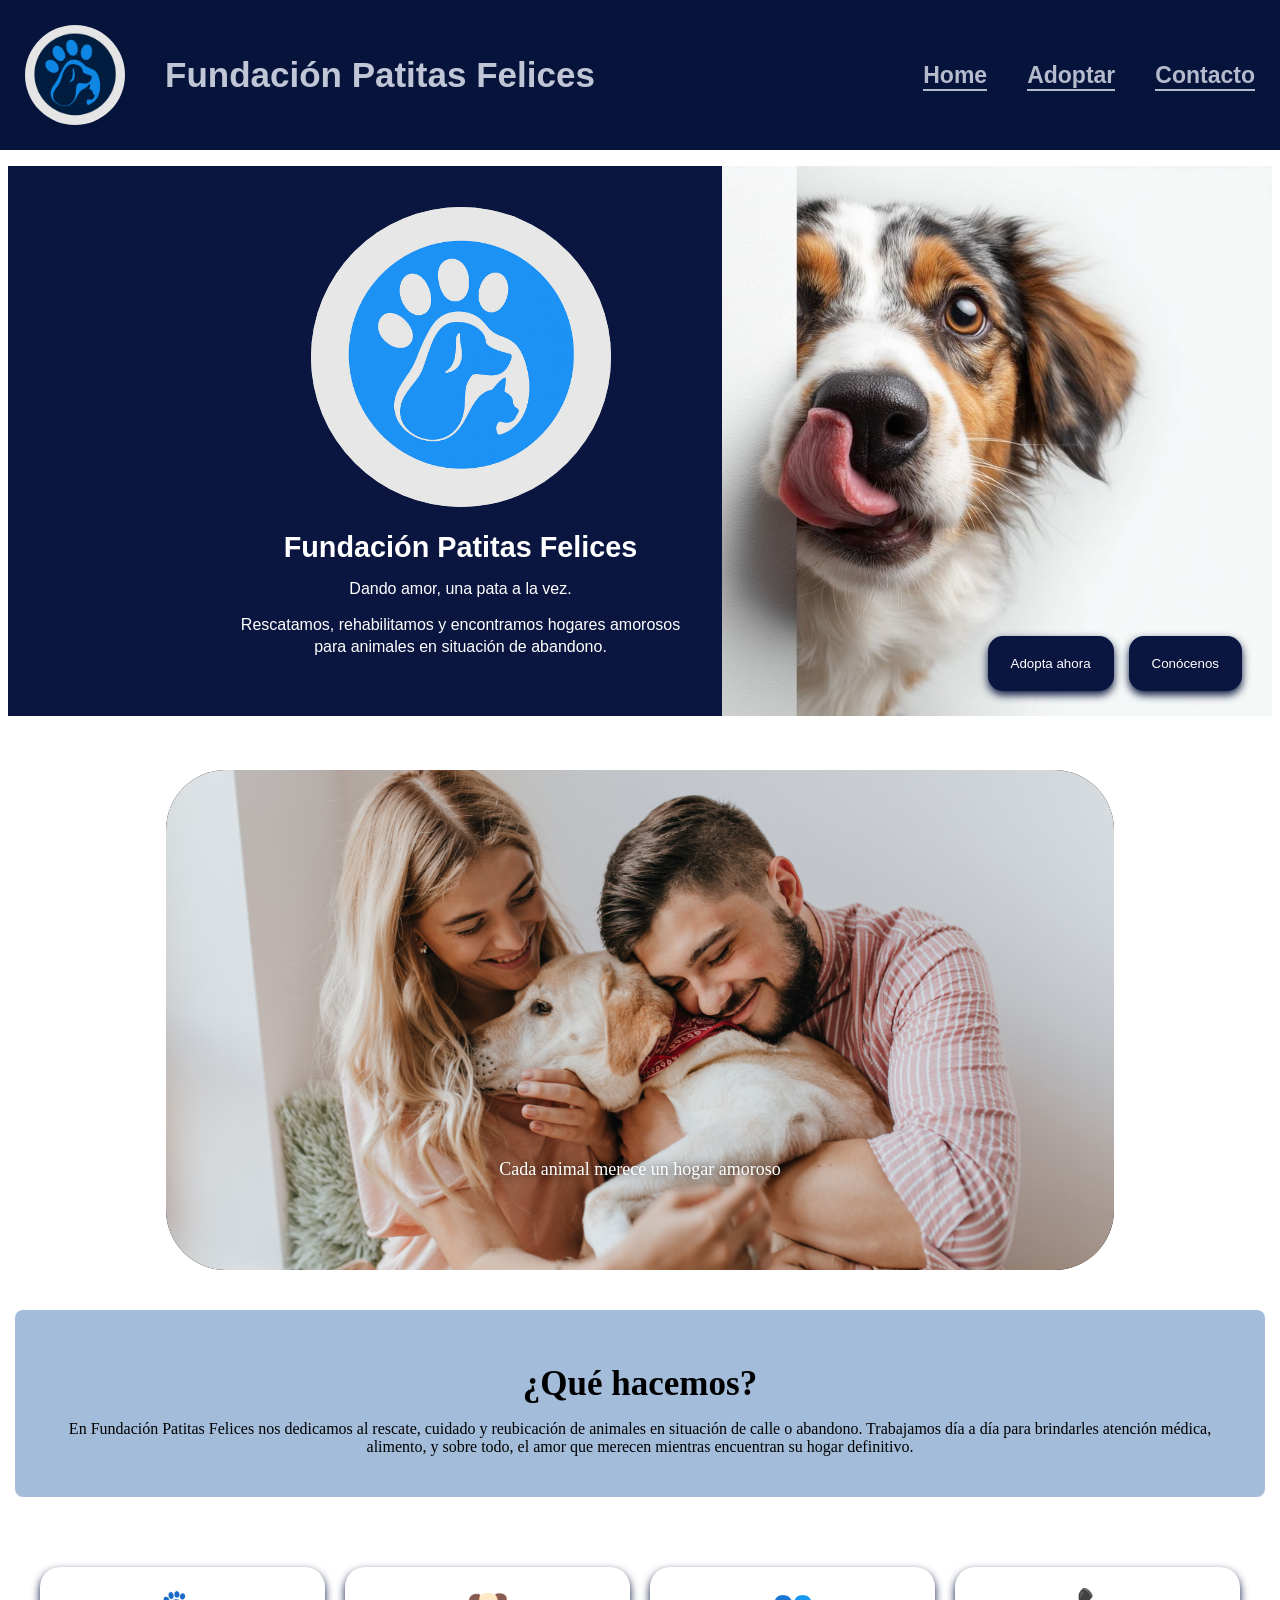
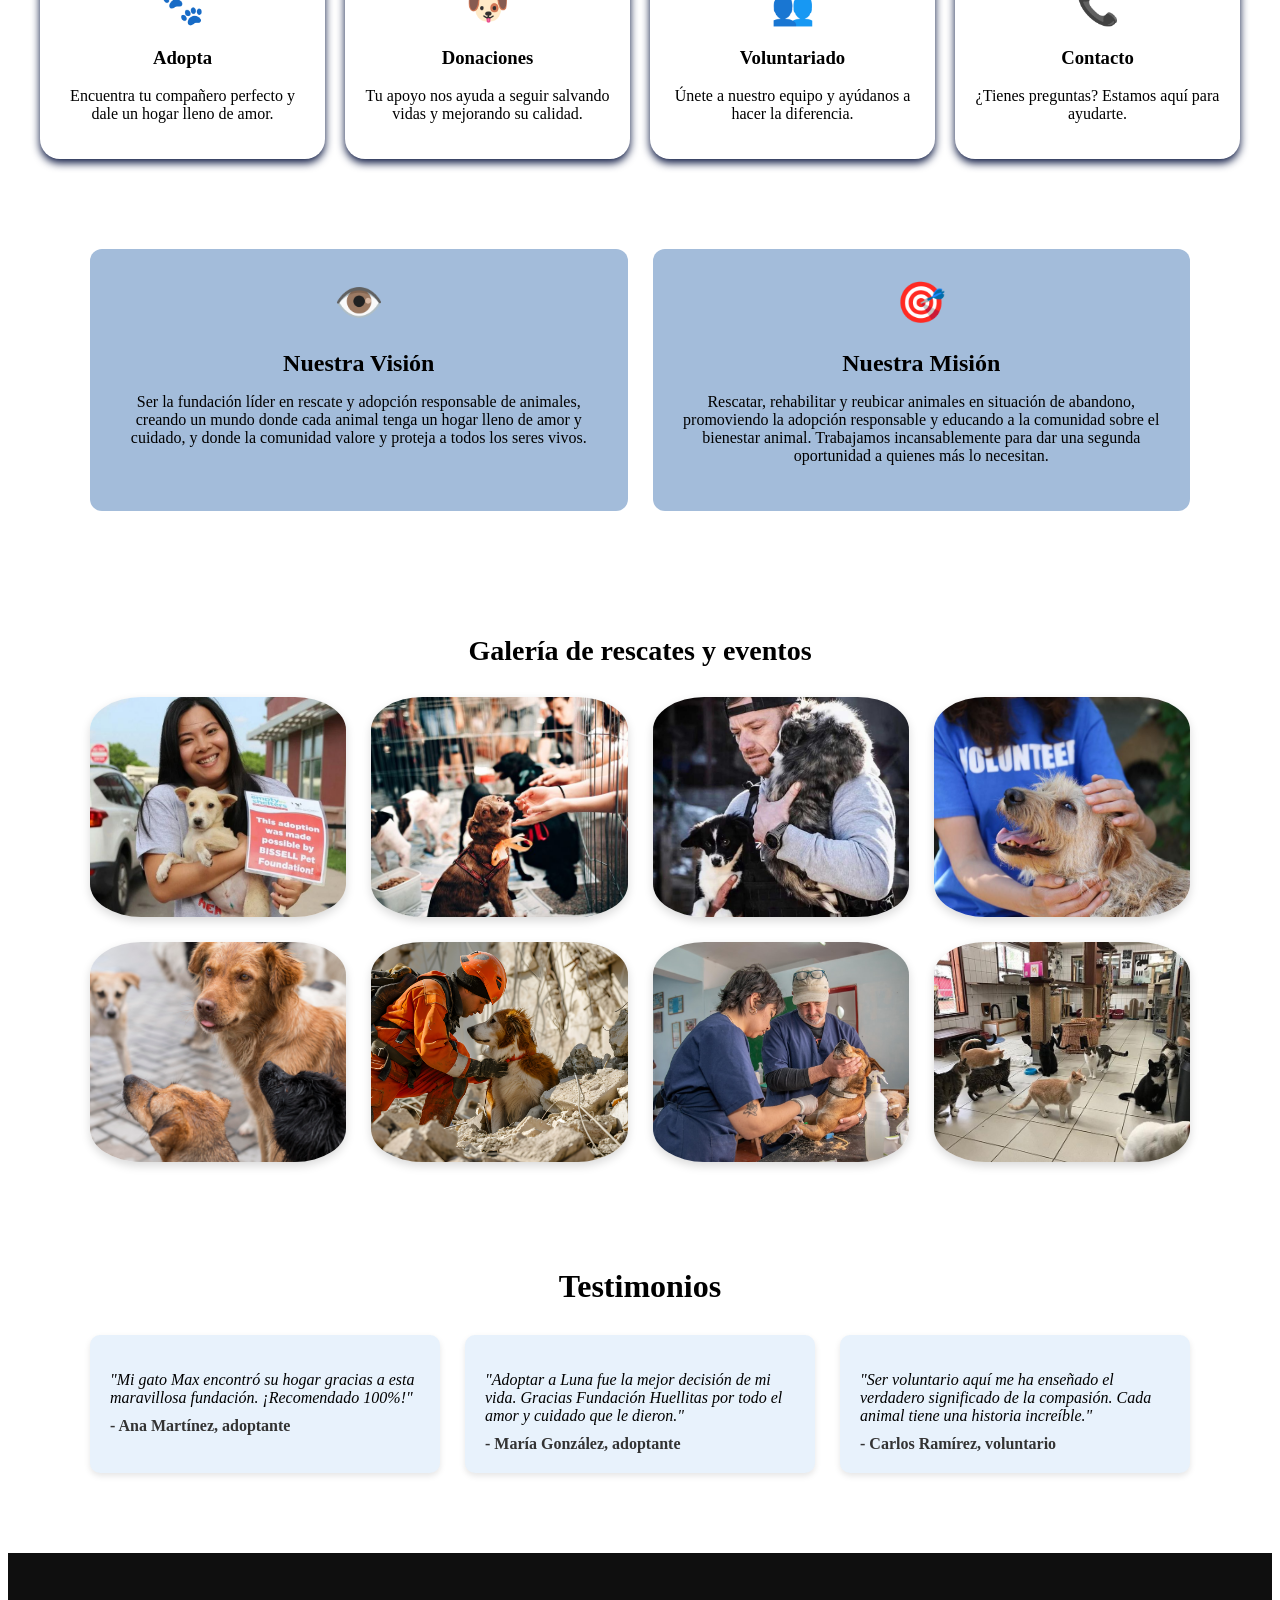
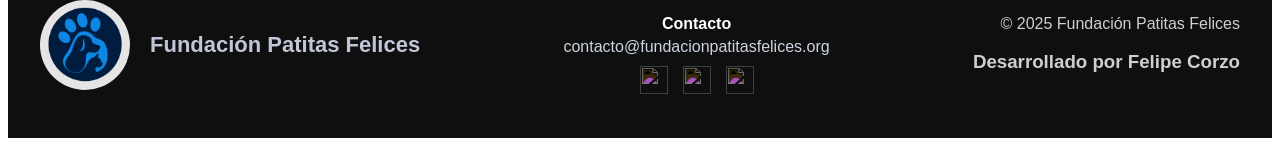
==== index.html @ 5bd4347e "fix: Se movio la carpeta index.html a la raiz" ====
<!DOCTYPE html>
<html lang="es">
<head>
    <meta charset="UTF-8">
    <meta name="viewport" content="width=device-width, initial-scale=1.0">
    <title>Patitas Felices</title>
    <link rel="icon" type="image/svg+xml" href="../img/descarga.svg">
    <link rel="stylesheet" href="../css/index.css">
</head>
<body>
    <header class="header">
        <div class="logo">
            <img src="../img/ChatGPT Image 14 nov 2025, 01_46_52 p.m..png" alt="Logo">
        </div>
        <div class="nombre"><h1>Fundación Patitas Felices</h1></div>
    
        <nav class="nav-menu">
            <a href="index.html">Home</a>
            <a href="catalogo.html" target="_blank"> Adoptar</a>
            <a href="formulario.html" target="_blank">Contacto</a>
        </nav>
    </header>
    <br><br>
           <!-- SECCION INICIO FONDO AZUL CON BOTONES-->
    <section class="hero-section">
        <div class="info-container">
          <div class="logo-container">
            <img src="../img/cf2a69e1-0543-4b92-8ab0-10d40a0b0eea.png" alt="Logo Fundación" />
          </div>
          <h1>Fundación Patitas Felices</h1>
          <p class="subtitle">Dando amor, una pata a la vez.</p>
          <p class="description">
            Rescatamos, rehabilitamos y encontramos hogares amorosos para animales en situación de abandono.
          </p>
        </div>
        <div class="image-container">
          <img src="../img/Dog.jpeg" alt="Perro" />
          <div class="buttons">
            <a href="catalogo.html" target="_blank"> 
            <button class="btn">Adopta ahora</button>
            </a>
            <a href="formulario.html" target="_blank">
            <button class="btn">Conócenos</button>
            </a>
          </div>
        </div>
      </section>
      <br><br><br>
      <!-- CARRUSEL DE FOTOS-->
      <div class="carousel">
        <div class="track">
            <div class="slide">
                <img src="../img/04.jpg" alt="img1">
                <div class="caption">Cada animal merece un hogar amoroso</div>
            </div>
            <div class="slide">
                <img src="../img/01.jpg" alt="img2">
                <div class="caption">Salvando vidas, una pata a la vez</div>
            </div>
            <div class="slide">
                <img src="../img/03.jpeg" alt="img3">
                <div class="caption">Voluntariado comprometido con el bienestar animal</div>
            </div>
            <div class="slide">
                <img src="../img/05.jpg" alt="img4">
                <div class="caption">¡Amor puro!</div>
            </div>
        </div>
    </div>

 <!-- SECCIONES CUERPO PAGINA-->
    <section class="que-hacemos">
      <h2>¿Qué hacemos?</h2>
      <p>
          En Fundación Patitas Felices nos dedicamos al rescate, cuidado y reubicación de animales en situación de calle o abandono.
          Trabajamos día a día para brindarles atención médica, alimento, y sobre todo, el amor que merecen mientras encuentran su hogar definitivo.
      </p>
  </section>
  <section class="cards-servicios">

    <a href="catalogo.html" target="_blank" class="card link-card">
        <div class="icon">🐾</div>
        <h3>Adopta</h3>
        <p>Encuentra tu compañero perfecto y dale un hogar lleno de amor.</p>
    </a>

    <a href="formulario.html" target="_blank" class="card link-card">
        <div class="icon">🐶</div>
        <h3>Donaciones</h3>
        <p>Tu apoyo nos ayuda a seguir salvando vidas y mejorando su calidad.</p>
    </a>

    <a href="formulario.html" target="_blank" class="card link-card">
        <div class="icon">👥</div>
        <h3>Voluntariado</h3>
        <p>Únete a nuestro equipo y ayúdanos a hacer la diferencia.</p>
    </a>

    <a href="formulario.html" target="_blank" class="card link-card">
        <div class="icon">📞</div>
        <h3>Contacto</h3>
        <p>¿Tienes preguntas? Estamos aquí para ayudarte.</p>
    </a>

</section>

  
  <section class="mision-vision">
      <div class="bloque">
          <div class="icon">👁️</div>
          <h3>Nuestra Visión</h3>
          <p>
              Ser la fundación líder en rescate y adopción responsable de animales, creando un mundo donde cada animal tenga un hogar lleno de amor y cuidado,
              y donde la comunidad valore y proteja a todos los seres vivos.
          </p>
      </div>
  
      <div class="bloque">
          <div class="icon">🎯</div>
          <h3>Nuestra Misión</h3>
          <p>
              Rescatar, rehabilitar y reubicar animales en situación de abandono, promoviendo la adopción responsable y educando a la comunidad sobre el bienestar animal.
              Trabajamos incansablemente para dar una segunda oportunidad a quienes más lo necesitan.
          </p>
      </div>
  </section>
  
  <section class="galeria">
    <h2>Galería de rescates y eventos</h2>

    <div class="galeria-grid">
        <img src="../img/1.jpeg" alt="">
        <img src="../img/2.jpeg" alt="">
        <img src="../img/3.jpeg" alt="">
        <img src="../img/4.jpeg" alt="">
        <img src="../img/5.jpg" alt="">
        <img src="../img/6.jpg" alt="">
        <img src="../img/03.jpeg" alt="">
        <img src="../img/7.jpeg" alt="">
    </div>
</section>

<!--  TESTIMONIOS -->
<section class="testimonios">
  <h2>Testimonios</h2>

  <div class="testimonios-grid">

      <div class="testimonio">
          <p>"Mi gato Max encontró su hogar gracias a esta maravillosa fundación. ¡Recomendado 100%!"</p>
          <span>- Ana Martínez, adoptante</span>
      </div>

      <div class="testimonio">
          <p>"Adoptar a Luna fue la mejor decisión de mi vida. Gracias Fundación Huellitas por todo el amor y cuidado que le dieron."</p>
          <span>- María González, adoptante</span>
      </div>

      <div class="testimonio">
          <p>"Ser voluntario aquí me ha enseñado el verdadero significado de la compasión. Cada animal tiene una historia increíble."</p>
          <span>- Carlos Ramírez, voluntario</span>
      </div>

  </div>
</section>

<!-- FOOTER  -->
    <footer class="footer">
        <div class="footer-container">

            <!-- IZQUIERDA -->
            <div class="footer-left">
                <img src="../img/ChatGPT Image 14 nov 2025, 01_46_52 p.m..png" alt="logo" />

                <div class="footer-title">
                    <p>Fundación Patitas Felices</p>
                </div>
            </div>

            <!-- CENTRO -->
            <div class="footer-center">
                <h4>Contacto</h4>
                <a href="mailto:contacto@fundacionpatitasfelices.org">
                    contacto@fundacionpatitasfelices.org
                </a>

                <div class="footer-redes">
                    <a href="#"><img src="https://cdn-icons-png.flaticon.com/512/2111/2111463.png" alt=""></a>
                    <a href="#"><img src="https://cdn-icons-png.flaticon.com/512/732/732200.png" alt=""></a>
                    <a href="#"><img src="https://cdn-icons-png.flaticon.com/512/733/733547.png" alt=""></a>
                </div>
            </div>

            <!-- DERECHA -->
            <div class="footer-right">
                <p>© 2025 Fundación Patitas Felices</p>
                <h3>Desarrollado por Felipe Corzo</h3>
            </div>

        </div>
    </footer>


</body>
</html>
---- css/index.css ----
/* header index */

body {
    margin-top: 130px;
}

.header {
    width: 100%;
    background-color: #06143b;
    padding: 25px ;
    display: flex;
    align-items: center;
    justify-content: space-between;
    box-sizing: border-box;

    position: fixed;
    top: 0;
    left: 0;    
    z-index: 10;
}

/* LOGO */
.logo {
    width: 100px;
    height: 100px;
    margin-left: 0;
    flex-shrink: 0;
}

.logo img {
    width: 100%;
    height: 100%;
    object-fit: cover;
    border-radius: 100%;
}

/* NOMBRE */
.nombre {
    color: #c0c6d6;
    margin: 0 40px;
    flex-grow: 1;
}

.nombre h1 {
    font-size: 35px;
    font-weight: 600;
    margin: 0;
}

/* NAV */
.nav-menu {
    display: flex;
    gap: 40px;
}

.nav-menu a {
    text-decoration:none;
    color: #b5bbcc;
    font-size: 23px;
    font-weight: 700;
    font-family: 'Lucida Sans', 'Lucida Sans Regular', 'Lucida Grande', 'Lucida Sans Unicode', Geneva, Verdana, sans-serif;
    transition: 0.3s;
    box-shadow: 0 2px;
}

.nav-menu a:hover {
    color: #1d4ed8;
}

@media (max-width: 900px) {
    .header {
        padding: 15px 25px;
    }
    .nombre h1 {
        font-size: 24px;
    }
    .nav-menu {
        gap: 25px;
    }
}

@media (max-width: 600px) {

    .header {
        flex-direction: column;
        padding: 15px 20px;
        gap: 10px;
    }
    .logo {
        width: 60px;
        height: 60px;
    }
    .nombre h1 {
        font-size: 20px;
        text-align: center;
    }
    .nav-menu {
        width: 100%;
        justify-content: center;
        flex-wrap: wrap;
        gap: 15px;
    }
    .nav-menu a {
        font-size: 18px;
    }
}



/*seccion de contenido principal */
/* Estilos para la sección */
.hero-section {
    display: flex;
    background-color: #0a1640; /* azul oscuro */
    color: white;
    width: 100%;
    height: 550px;
    align-items: center;
    justify-content: space-between;
    
  }   
  
  /* Contenedor de información */
  .info-container {
    flex: 1;
    max-width: 450px;
    text-align: center;
    margin-left: 18%;
  }
  
  /* Contenedor del logo redondo */
  .logo-container {
  width: 300px;        /* dale el tamaño que necesites */
  height: 300px;
  background: #ddd;
  border-radius: 100%;
  margin: 0 auto;
  
  }
  
  .logo-container img {
    width: 100%;
    height: 100%;
    object-fit: cover; /* o cover, según lo que quieras */
    display: block;
    border-radius: 100%;
    
  }
  
  /* Título principal */
  h1 {
    font-weight: 700;
    font-size: 1.8rem;
    margin-bottom: 8px;
    font-family: 'Lucida Sans', 'Lucida Sans Regular', 'Lucida Grande', 'Lucida Sans Unicode', Geneva, Verdana, sans-serif;
  }
  
  /* Subtítulo */
  .subtitle {
   font-family: Verdana, Geneva, Tahoma, sans-serif;
   
    
  }
  
  /* Texto descriptivo */
  .description {
    font-family: Arial, Helvetica, sans-serif;
    line-height: 1.4;
  
  }
  
  /* Contenedor de la imagen del perro y botones */
  .image-container {
    flex: 1;
    position: relative;
    max-width: 550px;
   
  }
  
  /* Imagen del perro */
  .image-container img {
    width: 100%;
    display: block;
  }
  
  /* Botones abajo a la derecha */
  .buttons {
    position: absolute;
    bottom: 25px;
    right: 30px;
    display: flex;
    gap: 15px;
    
  }
  
  /* Estilo de botones */
  .btn {
    background-color: #0a1640; /* mismo azul oscuro que el fondo */
    color: white;
    border: none;
    padding: 20px 23px;
    cursor: pointer;
    font-family: Verdana, Geneva, Tahoma, sans-serif;
    border-radius: 15px;
    box-shadow: 0 4px 8px #0a1640
  }
  
  .btn:hover {
     background-color: #1d4ed8;/* azul un poco más claro al pasar el mouse */   
  }

  /* ============================
      RESPONSIVE HERO SECTION
   ============================ */
@media (max-width: 768px) {

  .hero-section {
    flex-direction: column;     /* elementos uno debajo del otro */
    height: auto;
    padding: 30px 20px;
    text-align: center;
  }

  /* ------------ LOGO ─----------- */
  .logo-container {
    width: 180px;
    height: 180px;  /* mantiene proporción */
    margin: 0 auto 20px auto;
   
  }

  .info-container {
    margin: 0;
    max-width: 100%;
  }

  h1 {
    font-size: 1.4rem;
  }

  .subtitle,
  .description {
    font-size: 0.95rem;
    padding: 0 10px;
  }

  /* ------------ IMAGEN ─----------- */
  .image-container {
    max-width: 100%;
    margin-top: 25px;
    position: relative;
  }

  .image-container img {
    width: 100%;
    height: auto;     /* evita deformación */
    object-fit: cover;
    border-radius: 10px;
  }

  /* ------------ BOTONES ─----------- */
  .buttons {
    position: static;     /* ya no flotan en esquina */
    margin-top: 20px;
    justify-content: center;
    gap: 20px;
  }

  .btn {
    padding: 15px 20px;
    font-size: 14px;
    border-radius: 12px;
  }
}
@media (max-width: 480px) {
  .logo-container {
    width: 140px;
    height: 140px;
  }

  h1 {
    font-size: 1.2rem;
  }

  .btn {
    padding: 12px 16px;
    font-size: 13px;
  }
  .image-container {
    max-width: 100%;
    margin-top: 25px;
    position: relative;
  }

  .image-container img {
    width: 100%;
    height: auto;     /* evita deformación */
    object-fit: cover;
    border-radius: 10px;
  }
}
 



  /*CARUSEL DE FOTOS*/

  .carousel {
    width: 75%;
    height: 500px; /* altura fija para que las imágenes tengan la misma altura */
    overflow: hidden;
    margin: 0 auto;
    border-radius: 60px;
    background: #000;
    position: relative;
}
.track {
    display: flex;
    width: 100%; /* 3 imágenes */
    height: 100%;
    animation: slide 12s infinite ease-in-out;
}
.slide {
    flex: 0 0 100%;
    height: 100%;
    position: relative;
}
.slide img {
    width: 100%;
    height: 100%;
    object-fit: cover; /* ocupa todo el contenedor recortando la imagen */
    display: block;
    border-radius: 10px;
}
.caption {
    position: absolute;
    bottom: 90px; /* cerca del borde inferior */
    width: 100%;
    text-align: center;
    color: white;
    font-size: 18px;
    font-weight: 500;
    text-shadow: 0 0 8px rgba(0, 0, 0, 0.7); /* sombra para mejor legibilidad */
    padding: 0 10px;
    box-sizing: border-box;
}
/* Animación automática */
@keyframes slide {
    0%   { transform: translateX(0); }
    25%  { transform: translateX(0); }

    25.01% { transform: translateX(-100%); }
    50%    { transform: translateX(-100%); }

    50.01% { transform: translateX(-200%); }
    75%   { transform: translateX(-200%); }

    75.01% { transform: translateX(-300%); }
    100%   { transform: translateX(-300%); }
}


/*SECCIONES CUERPO PAGINA*/

/* Sección principal */
.que-hacemos {
  max-width: 1200px;
  margin: 40px auto;
  text-align: center;
  background: #a3bcda;
  padding: 25px;
  border-radius: 8px;
}
.que-hacemos h2 {
  font-size: 35px;
  margin-bottom: 10px;
}
/* ---- tarjetas de servicios ---- */
.cards-servicios {
  display: grid;
  grid-template-columns: repeat(auto-fit, minmax(220px, 1fr));
  gap: 20px;
  padding: 30px;
  max-width: 1200px;
  margin: auto;
}
.card {
  background: #ffffff;
  padding: 20px;
  border-radius: 20px;
  box-shadow: 0 4px 8px #0a1640;
  text-align: center;
  transition: transform .2s ease;
}
.card:hover {
  transform: translateY(-15px);
}

.card .icon {
  font-size: 35px;
  margin-bottom: 10px;
}
/* ---- Misión y Visión ---- */
.mision-vision {
  display: grid;
  grid-template-columns: repeat(auto-fit, minmax(300px, 1fr));
  gap: 25px;
  padding: 30px;
  max-width: 1100px;
  margin: 30px auto;
}
.bloque {
  background: #a3bcda;;
  padding: 30px;
  border-radius: 12px;
  text-align: center;
}

.bloque .icon {
  font-size: 40px;
  margin-bottom: 10px;
}

.bloque h3 {
  font-size: 24px;
  margin-bottom: 10px;
}

.link-card {
  color: inherit;
  text-decoration: none;
  display: block;
}

/*GALERIAAA*/
.galeria {
  text-align: center;
  padding: 40px 20px;
}

.galeria h2 {
  font-size: 28px;
  margin-bottom: 30px;
}

.galeria-grid {
  display: grid;
  grid-template-columns: repeat(auto-fit, minmax(220px, 1fr));
  gap: 25px;
  max-width: 1100px;
  margin: auto;
}

.galeria-grid img {
  width: 100%;
  height: 220px;
  object-fit: cover;
  border-radius: 20% / 15%;
  /* forma redondeada estilo squircle */
  box-shadow: 0 4px 10px rgba(0,0,0,0.15);
  transition: transform .3s ease, box-shadow .3s ease;
}
.galeria-grid img:hover {
  transform: scale(1.05);
  box-shadow: 0 6px 15px rgba(0,0,0,0.25);
}

/* TESTIMONIOS  */
.testimonios {
  text-align: center;
  padding: 40px 20px;
}

.testimonios h2 {
  font-size: 32px;
  margin-bottom: 30px;
}

.testimonios-grid {
  display: grid;
  grid-template-columns: repeat(auto-fit, minmax(260px, 1fr));
  gap: 25px;
  max-width: 1100px;
  margin: auto;
}

.testimonio {
  background: #e8f2fc;
  padding: 20px;
  border-radius: 10px;
  text-align: left;
  box-shadow: 0 3px 6px rgba(0,0,0,0.1);
}

.testimonio p {
  font-style: italic;
  margin-bottom: 10px;
}

.testimonio span {
  font-weight: bold;
  color: #333;
}

/* FOOTER */
.footer {
    background: #0f0f0f;
    color: #fff;
    padding: 40px 20px;
    margin-top: 40px;
}

.footer-container {
    max-width: 1200px;
    margin: auto;

    display: flex;
    justify-content: space-between;
    align-items: center;
    gap: 30px;
}

/* -------- IZQUIERDA -------- */
.footer-left {
    display: flex;
    align-items: center;
    gap: 20px;
    /* separa imagen de texto */
}

.footer-left img {
    width: 90px;
    height: 90px;
    object-fit: cover;
    border-radius: 100%;
}

.footer-title p {
    margin: 0;
    font-size: 22px;
    font-weight: 600;
    color: #c0c6d6;
    line-height: 1.1;
    font-family: 'Lucida Sans', 'Lucida Sans Regular', 'Lucida Grande', 'Lucida Sans Unicode', Geneva, Verdana, sans-serif;
    /* junta las líneas */
}

/* -------- CENTRO -------- */
.footer-center {
  text-align: center;
}

.footer-center h4 {
  margin-bottom: 5px;
  font-family: 'Lucida Sans', 'Lucida Sans Regular', 'Lucida Grande', 'Lucida Sans Unicode', Geneva, Verdana, sans-serif;
}

.footer-center a {
  color: #cbd5e1;
  text-decoration: none;
  font-family: 'Lucida Sans', 'Lucida Sans Regular', 'Lucida Grande', 'Lucida Sans Unicode', Geneva, Verdana, sans-serif;
}

.footer-redes {
  margin-top: 10px;
  display: flex;
  justify-content: center;
  gap: 15px;
}

.footer-redes img {
  width: 28px;
  height: 28px;
  filter: invert(100%);
  transition: transform .2s ease;
}

.footer-redes img:hover {
  transform: scale(1.1);
}

/* -------- DERECHA -------- */
.footer-right {
    text-align: right;
    opacity: 0.8;
    font-family: 'Lucida Sans', 'Lucida Sans Regular', 'Lucida Grande', 'Lucida Sans Unicode', Geneva, Verdana, sans-serif;
}

/* -------- RESPONSIVE -------- */
@media (max-width: 850px) {
    .footer-container {
        flex-direction: column;
        text-align: center;
    }

    .footer-left {
        flex-direction: column;
    }

    .footer-right {
        text-align: center;
    }
}
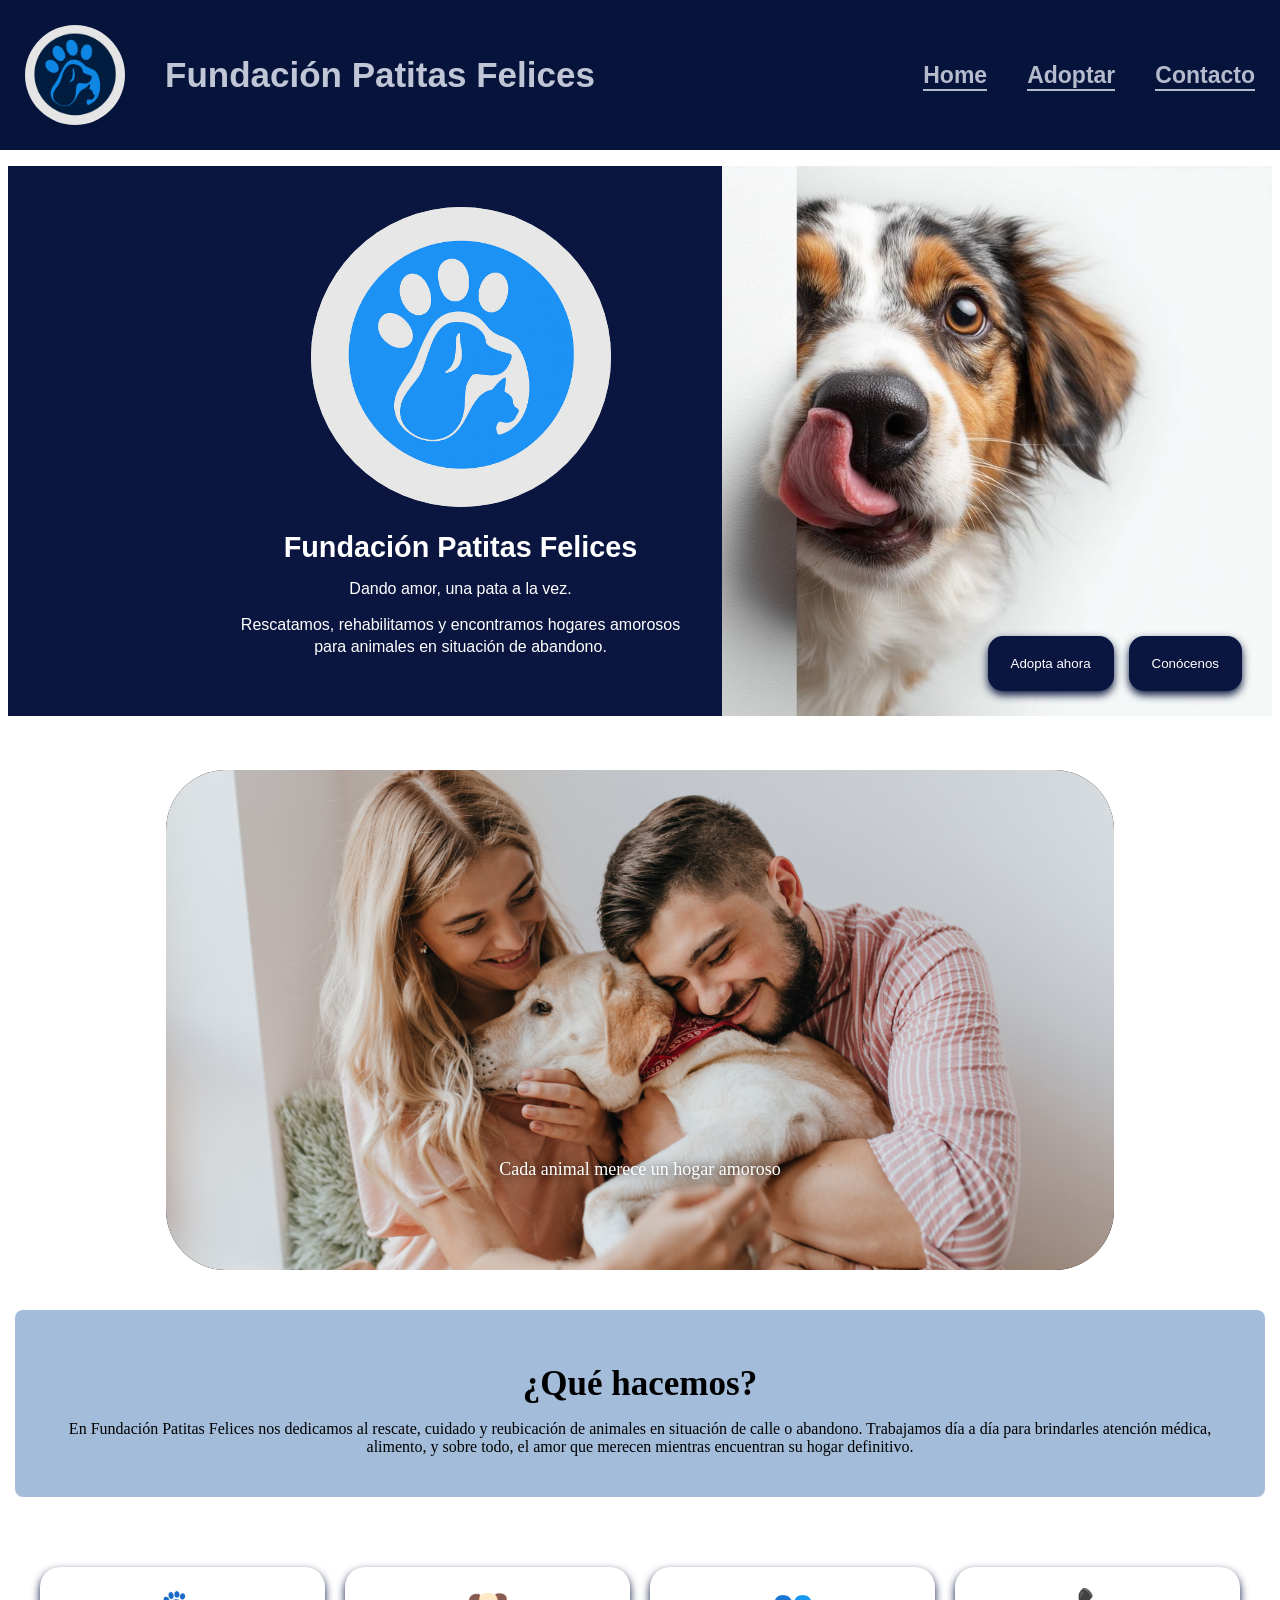
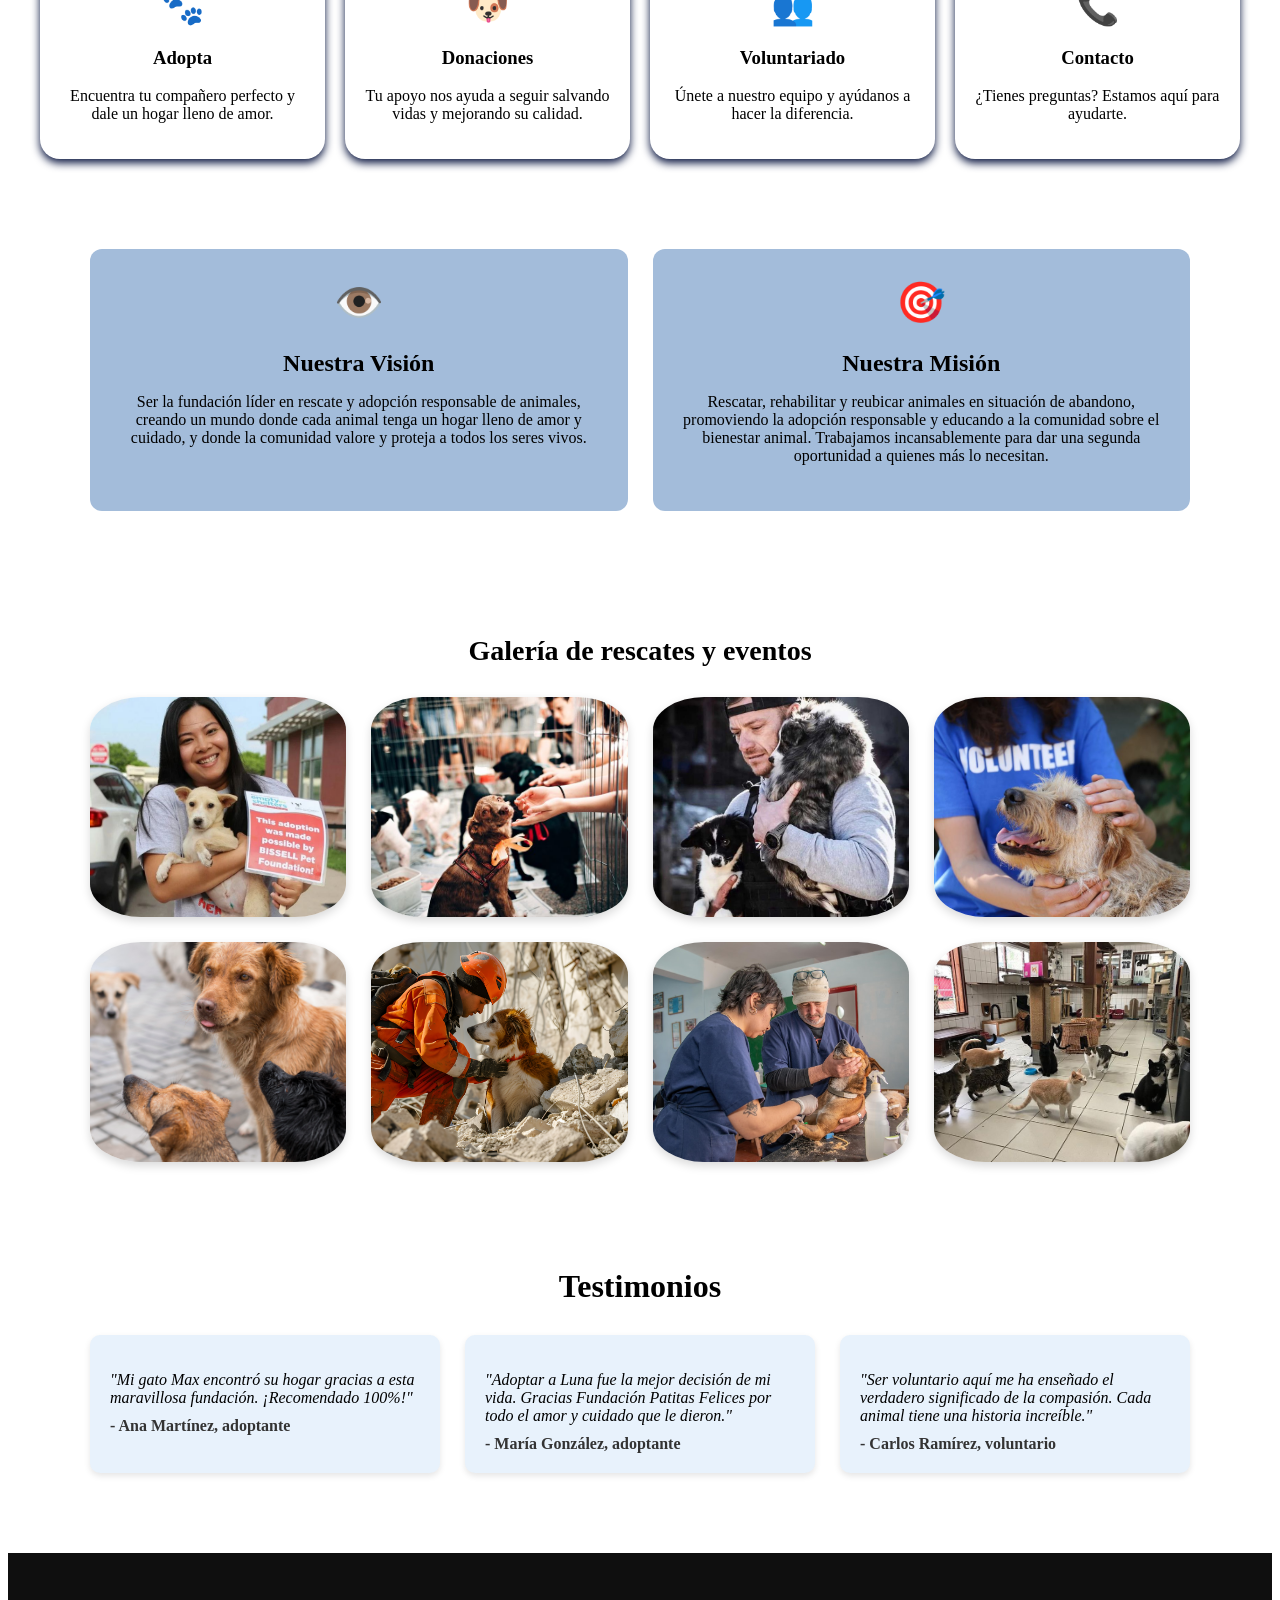
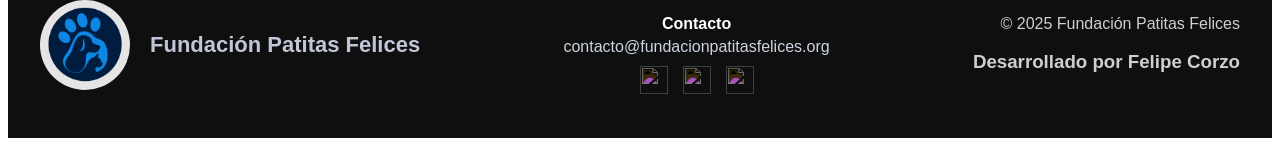
==== commit 8a1b6818: "style: Se mejoró estilo en todas las paginas" ====
--- a/index.html
+++ b/index.html
@@ -4,20 +4,20 @@
     <meta charset="UTF-8">
     <meta name="viewport" content="width=device-width, initial-scale=1.0">
     <title>Patitas Felices</title>
-    <link rel="icon" type="image/svg+xml" href="../img/descarga.svg">
-    <link rel="stylesheet" href="../css/index.css">
+    <link rel="icon" type="image/svg+xml" href="./img/descarga.svg">
+    <link rel="stylesheet" href="./css/index.css">
 </head>
 <body>
     <header class="header">
         <div class="logo">
-            <img src="../img/ChatGPT Image 14 nov 2025, 01_46_52 p.m..png" alt="Logo">
+            <img src="./img/ChatGPT Image 14 nov 2025, 01_46_52 p.m..png" alt="Logo">
         </div>
         <div class="nombre"><h1>Fundación Patitas Felices</h1></div>
     
         <nav class="nav-menu">
             <a href="index.html">Home</a>
-            <a href="catalogo.html" target="_blank"> Adoptar</a>
-            <a href="formulario.html" target="_blank">Contacto</a>
+            <a href="html/catalogo.html" > Adoptar</a>
+            <a href="html/formulario.html" >Contacto</a>
         </nav>
     </header>
     <br><br>
@@ -25,7 +25,7 @@
     <section class="hero-section">
         <div class="info-container">
           <div class="logo-container">
-            <img src="../img/cf2a69e1-0543-4b92-8ab0-10d40a0b0eea.png" alt="Logo Fundación" />
+            <img src="./img/cf2a69e1-0543-4b92-8ab0-10d40a0b0eea.png" alt="Logo Fundación" />
           </div>
           <h1>Fundación Patitas Felices</h1>
           <p class="subtitle">Dando amor, una pata a la vez.</p>
@@ -34,12 +34,12 @@
           </p>
         </div>
         <div class="image-container">
-          <img src="../img/Dog.jpeg" alt="Perro" />
+          <img src="./img/Dog.jpeg" alt="Perro" />
           <div class="buttons">
-            <a href="catalogo.html" target="_blank"> 
+            <a href="html/catalogo.html" > 
             <button class="btn">Adopta ahora</button>
             </a>
-            <a href="formulario.html" target="_blank">
+            <a href="html/formulario.html" >
             <button class="btn">Conócenos</button>
             </a>
           </div>
@@ -50,19 +50,19 @@
       <div class="carousel">
         <div class="track">
             <div class="slide">
-                <img src="../img/04.jpg" alt="img1">
+                <img src="./img/04.jpg" alt="img1">
                 <div class="caption">Cada animal merece un hogar amoroso</div>
             </div>
             <div class="slide">
-                <img src="../img/01.jpg" alt="img2">
+                <img src="./img/01.jpg" alt="img2">
                 <div class="caption">Salvando vidas, una pata a la vez</div>
             </div>
             <div class="slide">
-                <img src="../img/03.jpeg" alt="img3">
+                <img src="./img/03.jpeg" alt="img3">
                 <div class="caption">Voluntariado comprometido con el bienestar animal</div>
             </div>
             <div class="slide">
-                <img src="../img/05.jpg" alt="img4">
+                <img src="./img/05.jpg" alt="img4">
                 <div class="caption">¡Amor puro!</div>
             </div>
         </div>
@@ -78,25 +78,25 @@
   </section>
   <section class="cards-servicios">
 
-    <a href="catalogo.html" target="_blank" class="card link-card">
+    <a href="html/catalogo.html"  class="card link-card">
         <div class="icon">🐾</div>
         <h3>Adopta</h3>
         <p>Encuentra tu compañero perfecto y dale un hogar lleno de amor.</p>
     </a>
 
-    <a href="formulario.html" target="_blank" class="card link-card">
+    <a href="html/formulario.html" class="card link-card">
         <div class="icon">🐶</div>
         <h3>Donaciones</h3>
         <p>Tu apoyo nos ayuda a seguir salvando vidas y mejorando su calidad.</p>
     </a>
 
-    <a href="formulario.html" target="_blank" class="card link-card">
+    <a href="html/formulario.html" class="card link-card">
         <div class="icon">👥</div>
         <h3>Voluntariado</h3>
         <p>Únete a nuestro equipo y ayúdanos a hacer la diferencia.</p>
     </a>
 
-    <a href="formulario.html" target="_blank" class="card link-card">
+    <a href="html/formulario.html" class="card link-card">
         <div class="icon">📞</div>
         <h3>Contacto</h3>
         <p>¿Tienes preguntas? Estamos aquí para ayudarte.</p>
@@ -129,14 +129,14 @@
     <h2>Galería de rescates y eventos</h2>
 
     <div class="galeria-grid">
-        <img src="../img/1.jpeg" alt="">
-        <img src="../img/2.jpeg" alt="">
-        <img src="../img/3.jpeg" alt="">
-        <img src="../img/4.jpeg" alt="">
-        <img src="../img/5.jpg" alt="">
-        <img src="../img/6.jpg" alt="">
-        <img src="../img/03.jpeg" alt="">
-        <img src="../img/7.jpeg" alt="">
+        <img src="./img/1.jpeg" alt="">
+        <img src="./img/2.jpeg" alt="">
+        <img src="./img/3.jpeg" alt="">
+        <img src="./img/4.jpeg" alt="">
+        <img src="./img/5.jpg" alt="">
+        <img src="./img/6.jpg" alt="">
+        <img src="./img/03.jpeg" alt="">
+        <img src="./img/7.jpeg" alt="">
     </div>
 </section>
 
@@ -152,7 +152,7 @@
       </div>
 
       <div class="testimonio">
-          <p>"Adoptar a Luna fue la mejor decisión de mi vida. Gracias Fundación Huellitas por todo el amor y cuidado que le dieron."</p>
+          <p>"Adoptar a Luna fue la mejor decisión de mi vida. Gracias Fundación Patitas Felices por todo el amor y cuidado que le dieron."</p>
           <span>- María González, adoptante</span>
       </div>
 
@@ -170,7 +170,7 @@
 
             <!-- IZQUIERDA -->
             <div class="footer-left">
-                <img src="../img/ChatGPT Image 14 nov 2025, 01_46_52 p.m..png" alt="logo" />
+                <img src="./img/ChatGPT Image 14 nov 2025, 01_46_52 p.m..png" alt="logo" />
 
                 <div class="footer-title">
                     <p>Fundación Patitas Felices</p>
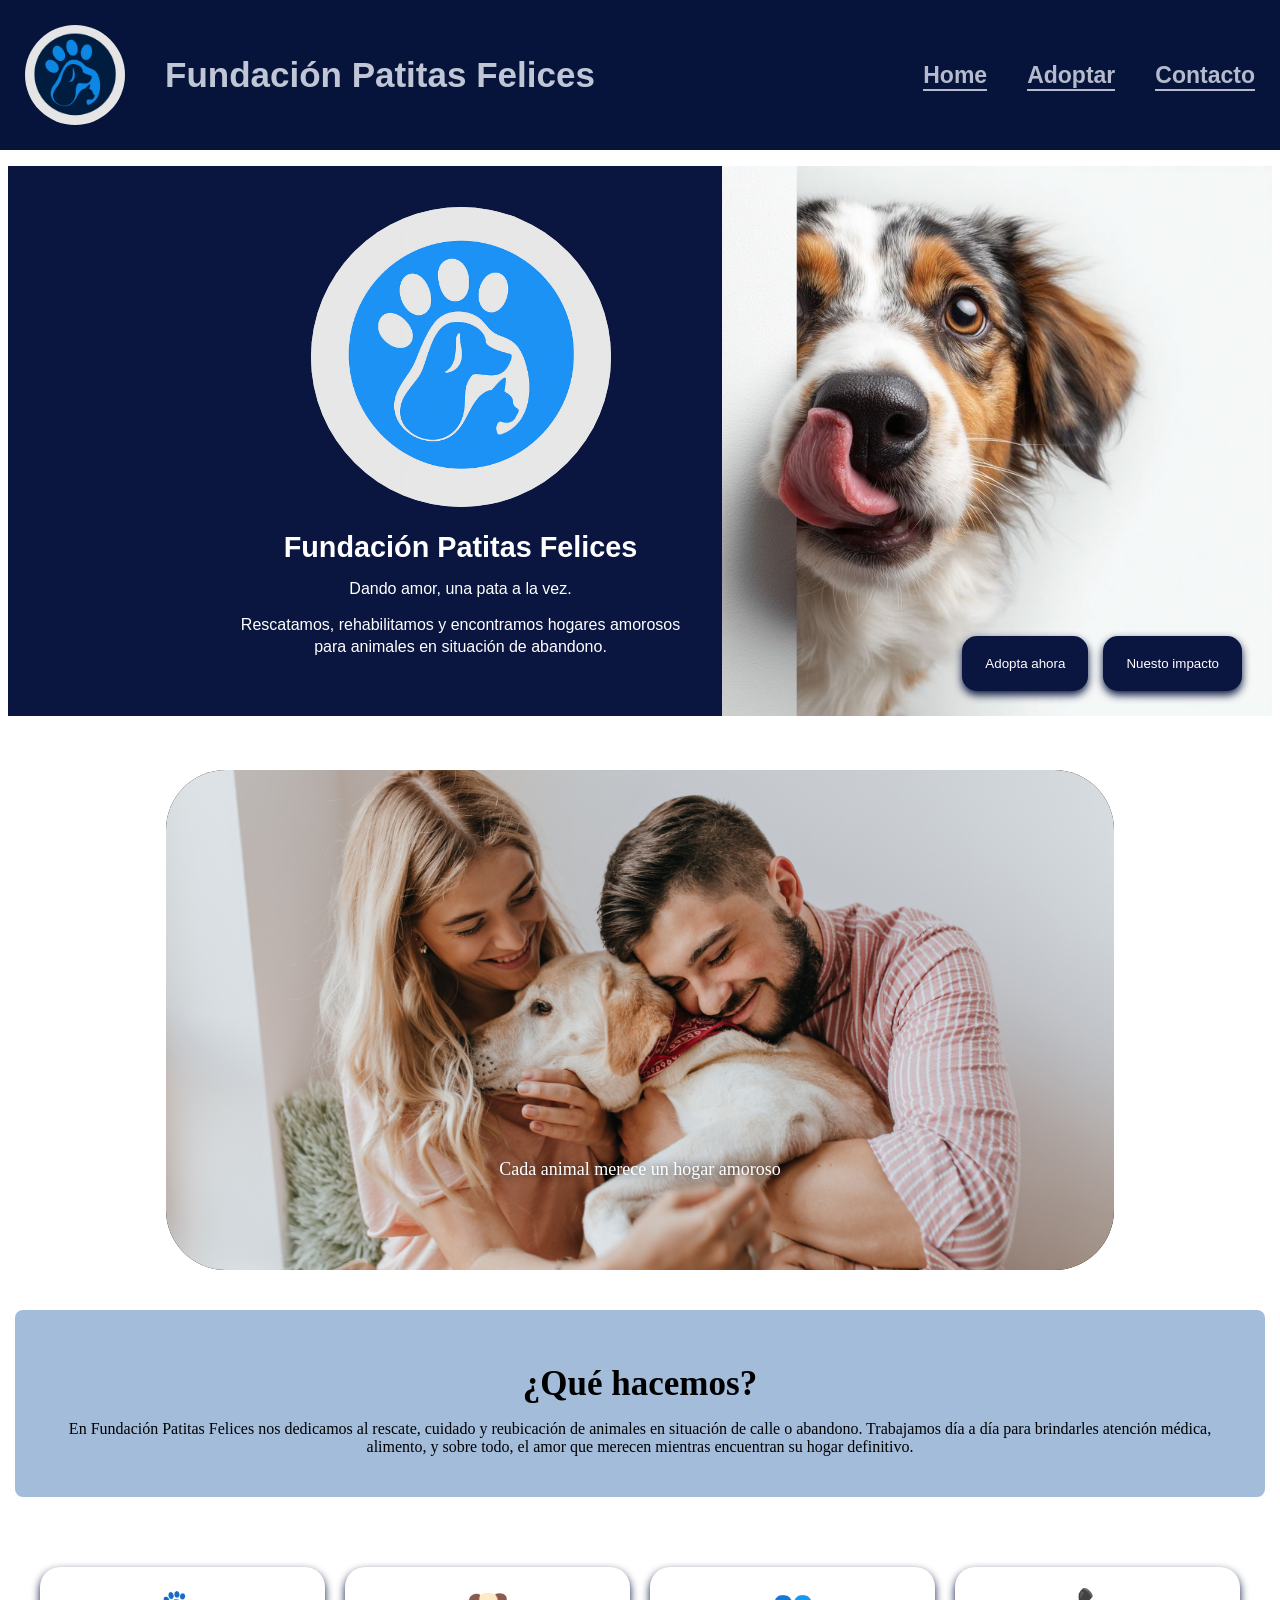
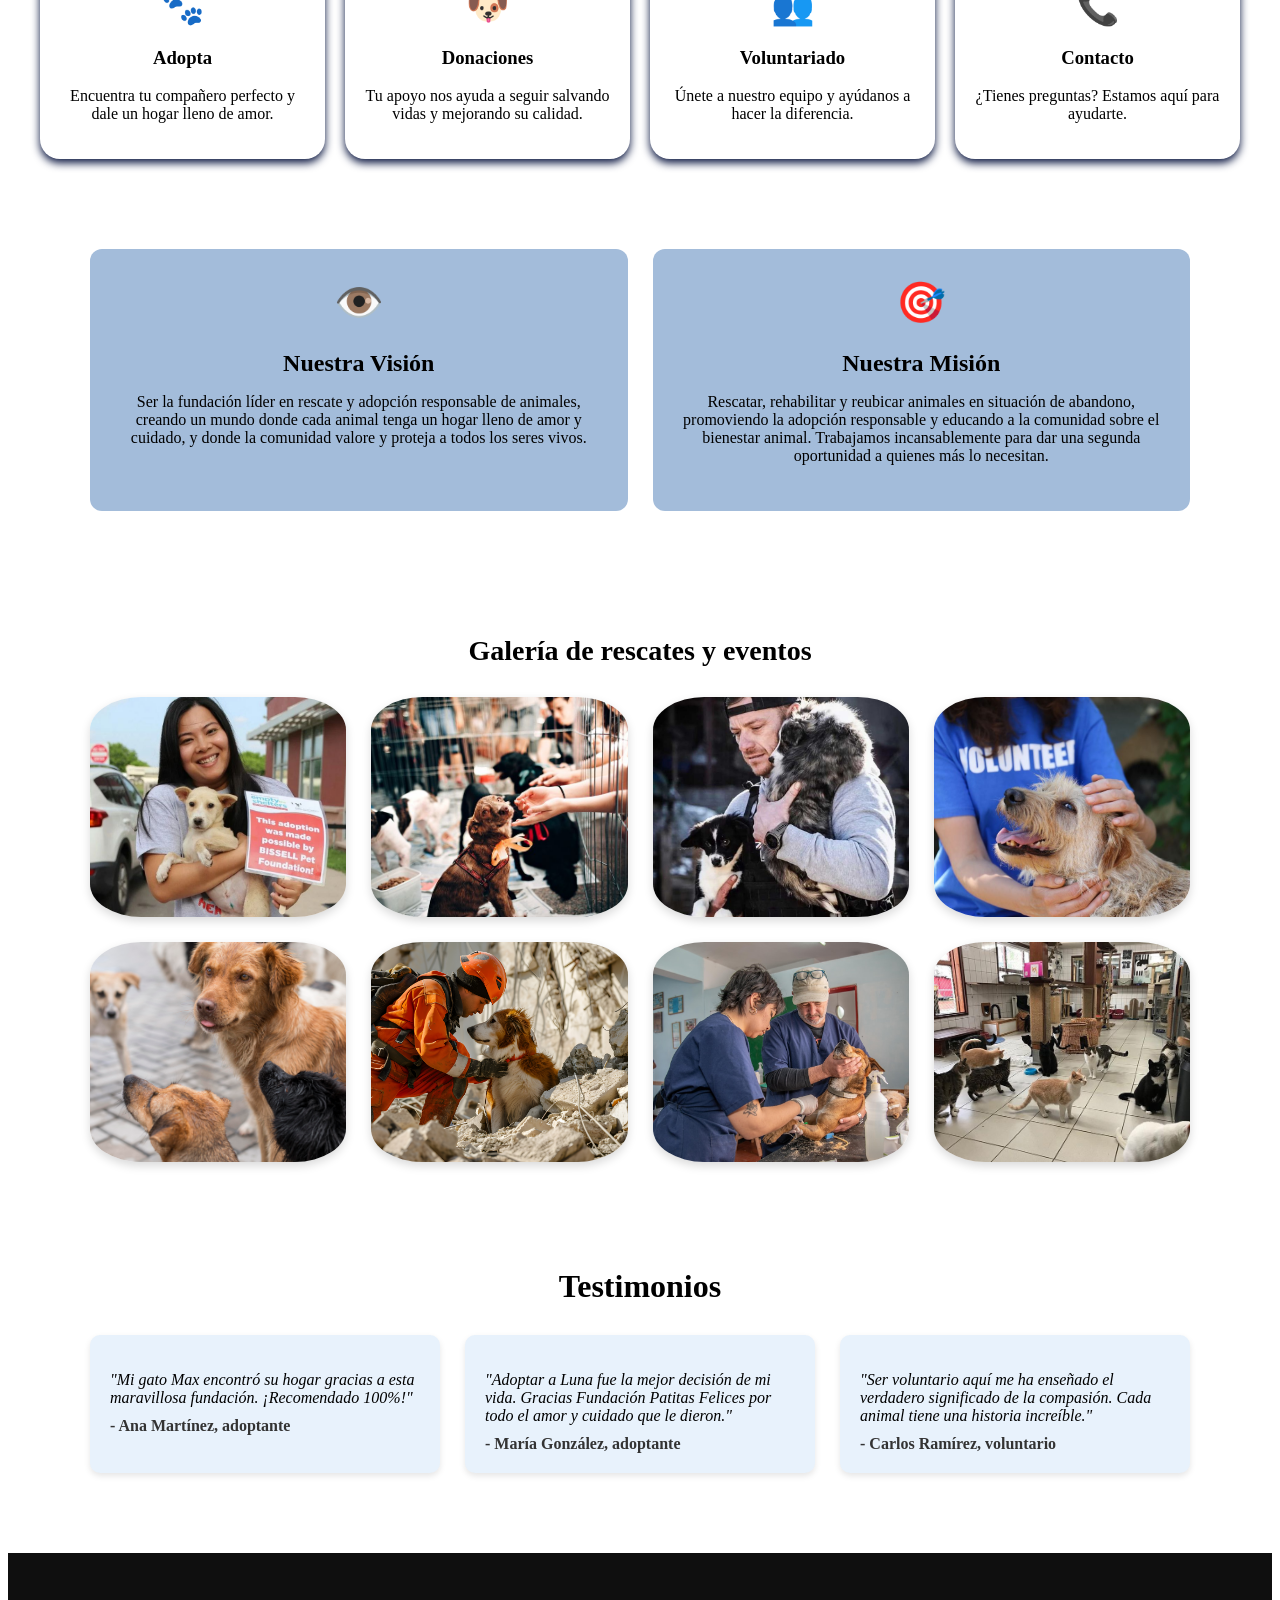
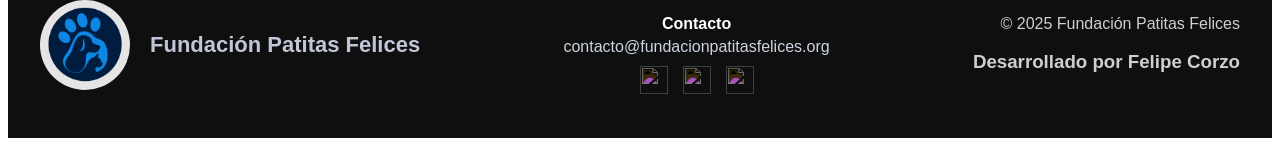
==== commit 41fdd2ab: "feat: se agrego el test (Nuestro Impacto)" ====
--- a/index.html
+++ b/index.html
@@ -39,8 +39,8 @@
             <a href="html/catalogo.html" > 
             <button class="btn">Adopta ahora</button>
             </a>
-            <a href="html/formulario.html" >
-            <button class="btn">Conócenos</button>
+            <a href="test/impacto.html" >
+            <button class="btn">    <Nav>Nuesto impacto</Nav></button>
             </a>
           </div>
         </div>
